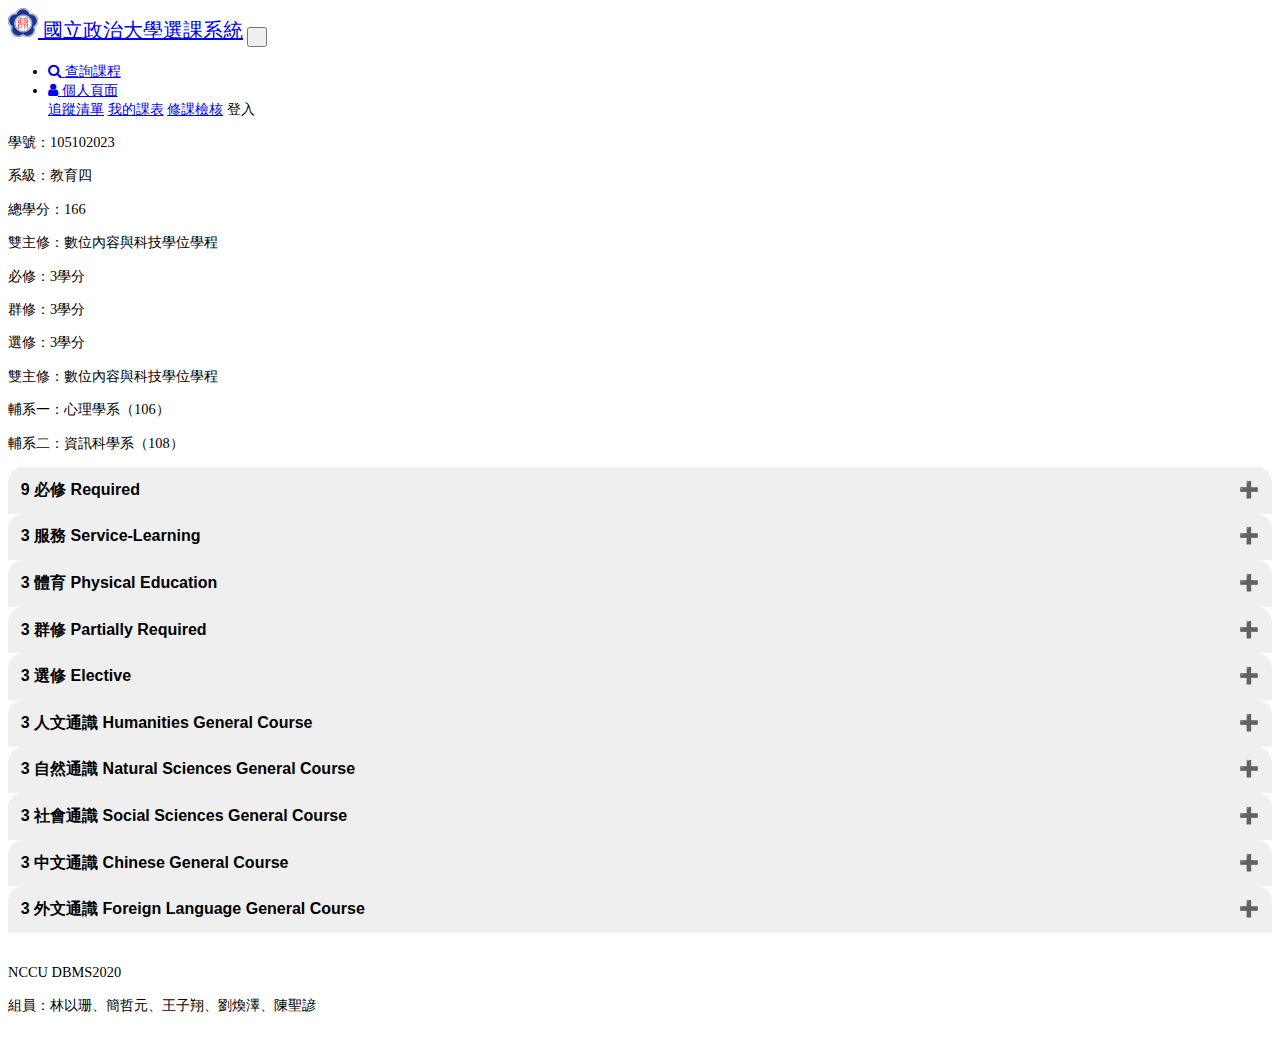
==== course_select/check.html @ fc6882fb "重新上傳" ====
<!DOCTYPE html>
<html lang="en">
    <head>
        <meta charset="UTF-8"/>
        <meta name="viewport" content="width=device-width, initial-scale=1.0"/>
        <link rel="shortcut icon" href="img/sm_nccu.png" type="image/png">
        <link
      rel="stylesheet"
      href="https://stackpath.bootstrapcdn.com/font-awesome/4.7.0/css/font-awesome.min.css"
      crossorigin="anonymous"/>
        <link
      rel="stylesheet"
      href="https://stackpath.bootstrapcdn.com/bootstrap/4.5.0/css/bootstrap.min.css"
      integrity="sha384-9aIt2nRpC12Uk9gS9baDl411NQApFmC26EwAOH8WgZl5MYYxFfc+NcPb1dKGj7Sk"
      crossorigin="anonymous"/>
        <script
      src="https://code.jquery.com/jquery-3.5.1.slim.min.js"
      integrity="sha384-DfXdz2htPH0lsSSs5nCTpuj/zy4C+OGpamoFVy38MVBnE+IbbVYUew+OrCXaRkfj"
      crossorigin="anonymous"
    ></script>
        <script
      src="https://cdn.jsdelivr.net/npm/popper.js@1.16.0/dist/umd/popper.min.js"
      integrity="sha384-Q6E9RHvbIyZFJoft+2mJbHaEWldlvI9IOYy5n3zV9zzTtmI3UksdQRVvoxMfooAo"
      crossorigin="anonymous"
    ></script>
        <script
      src="https://stackpath.bootstrapcdn.com/bootstrap/4.5.0/js/bootstrap.min.js"
      integrity="sha384-OgVRvuATP1z7JjHLkuOU7Xw704+h835Lr+6QL9UvYjZE3Ipu6Tp75j7Bh/kR0JKI"
      crossorigin="anonymous"
    ></script>
        <link rel="stylesheet" type="text/css" href="css/index.css">
        <link rel="stylesheet" type="text/css" href="css/gotop.css">

        <title>課程檢核</title>

    </head>
    <body>
        <nav class="nav navbar navbar-light bg-light navbar-expand-lg" id="nav">

            <a class="navbar-brand" href="#"><img src="img/nccu_logo.png" width="30px"/> 國立政治大學選課系統</a>
            <button class="navbar-toggler" type="button" data-toggle="collapse" data-target="#navbarToggler" aria-controls="navbarTogglerDemo03" aria-expanded="false" aria-label="Toggle navigation">
                <span class="navbar-toggler-icon"></span>
            </button>
            <div class="collapse navbar-collapse" id="navbarToggler">
                <ul class="navbar-nav">
                    <li class="nav-item ">

                        <a class="nav-link" href="index.html" >
                            <i class="fa fa-search"></i>
                            <span >查詢課程</span>
                        </a>

                    </li>
                    <li class="nav-item dropdown">

                        <a
            class="nav-link dropdown-toggle "
            data-toggle="dropdown"
            href="#"
            role="button"
            aria-haspopup="true"
            aria-expanded="false"
            id="navbarDropdownMenuLink">
                            <i class="fa fa-user"></i>
                            <span>個人頁面</span>
                        </a>

                        <div class="dropdown-menu" aria-labelledby="navbarDropdownMenuLink">
                            <a class="dropdown-item" href="list.html">追蹤清單</a>
                            <a class="dropdown-item" href="timetable.html">我的課表</a>
                            <a class="dropdown-item" href="check.html">修課檢核</a>
                            <a class="dropdown-item" data-toggle="modal" data-target="#logIn">登入</a>
                        </div>

                    </li>
                </ul>
            </div>
        </nav>

        <!--main-->
        <div class="container">
            <div class="row">
                <div class="col-12">
                    <div class="card  mt-3 mb-4">
                        <div class="card-body">
                            <div class="row">
                                <div class="col-lg-3">
                                    <p>學號：<span class="student_id">105102023</span></p>
                                </div>
                                <div class="col-lg-3">
                                    <p>系級：<span class="student_grade">教育四</span></p>
                                </div>
                                <div class="col-lg-3">
                                    <p>總學分：<span class="total_credit">166</span></p>
                                </div>
                            </div >
                            <div class="row">
                                <div class="col-lg-6">
                                    <p>雙主修：<span class="double_major">數位內容與科技學位學程</span></p>
                                </div>
                                <div class="col-lg-2">
                                    <p>必修：<span class="double_major_credit_require">3</span>學分</p>
                                </div>
                                <div class="col-lg-2">
                                    <p>群修：<span class="double_major_credit_patially_require">3</span>學分</p>
                                </div>
                                <div class="col-lg-2">
                                    <p>選修：<span class="double_major_credit_elective">3</span>學分</p>
                                </div>
                            </div>
                            <div class="row">
                                <div class="col-lg-6">
                                    <p>雙主修：<span class="double_major">數位內容與科技學位學程</span></p>
                                </div>
                                <div class="col-lg-6">
                                    <p>輔系一：<span class="minor_one">心理學系（106）</span></p>
                                </div>
                                <div class="col-lg-6">
                                    <p>輔系二：<span class="minor_two">資訊科學系（108）</span></p>
                                </div>
                            </div>

                        </div>
                    </div>
                </div>
                <div class="col-md-6 mb-3">
                    <button class="accordion bg-primary text-white">
                        <span class="badge badge-pill badge-warning total_credit_required">9</span> 必修 Required</button>
                    <div class="panel">
                        <table class="table table-striped table-hover ">
                            <thead>
                                <tr>
                                    <th colspan="2" scope="col" class="course_name">課程名稱</th>
                                    <th scope="col" class="course_year_semester">學年期</th>
                                    <th scope="col" class="course_credit">學分</th>
                                    <th scope="col" class="course_score">成績</th>
                                </tr>
                            </thead>
                            <tbody>
                                <tr>
                                    <td colspan="2" class="course_name">資料庫系統</td>
                                    <td class="course_year_semester">1082</td>
                                    <td class="course_credit">3.0</td>
                                    <td class="course_score">100.0</td>
                                </tr>
                                <tr>
                                    <td colspan="2" class="course_name">資料庫系統</td>
                                    <td class="course_year_semester">1082</td>
                                    <td class="course_credit">3.0</td>
                                    <td class="course_score">100.0</td>
                                </tr>
                                <tr>
                                    <td colspan="2" class="course_name">資料庫系統</td>
                                    <td class="course_year_semester">1082</td>
                                    <td class="course_credit">3.0</td>
                                    <td class="course_score">100.0</td>
                                </tr>
                            </tbody>
                        </table>
                    </div>
                </div>
                <div class="col-md-6 mb-3">
                    <button class="accordion bg-primary text-white">
                        <span class="badge badge-pill badge-warning total_credit_service_learning">3</span> 服務 Service-Learning</button>
                    <div class="panel">
                        <table class="table table-striped table-hover ">
                            <thead>
                                <tr>
                                    <th colspan="2" scope="col" class="course_name">課程名稱</th>
                                    <th scope="col" class="course_year_semester">學年期</th>
                                    <th scope="col" class="course_credit">學分</th>
                                    <th scope="col" class="course_score">成績</th>
                                </tr>
                            </thead>
                            <tbody>
                                <tr>
                                    <td colspan="2" class="course_name">資料庫系統</td>
                                    <td class="course_year_semester">1082</td>
                                    <td class="course_credit">3.0</td>
                                    <td class="course_score">100.0</td>
                                </tr>
                            </tbody>
                        </table>
                    </div>
                </div>
                <div class="col-md-6 mb-3">
                    <button class="accordion bg-primary text-white">
                        <span class="badge badge-pill badge-warning total_credit_physical_education">3</span> 體育 Physical Education</button>
                    <div class="panel">
                        <table class="table table-striped table-hover ">
                            <thead>
                                <tr>
                                    <th colspan="2" scope="col" class="course_name">課程名稱</th>
                                    <th scope="col" class="course_year_semester">學年期</th>
                                    <th scope="col" class="course_credit">學分</th>
                                    <th scope="col" class="course_score">成績</th>
                                </tr>
                            </thead>
                            <tbody>
                                <tr>
                                    <td colspan="2" class="course_name">資料庫系統</td>
                                    <td class="course_year_semester">1082</td>
                                    <td class="course_credit">3.0</td>
                                    <td class="course_score">100.0</td>
                                </tr>
                            </tbody>
                        </table>
                    </div>
                </div>

                <div class="col-md-6 mb-3">
                    <button class="accordion bg-primary text-white">
                        <span class="badge badge-pill badge-warning total_credit_partially_required">3</span> 群修 Partially Required</button>
                    <div class="panel">
                        <table class="table table-striped table-hover ">
                            <thead>
                                <tr>
                                    <th colspan="2" scope="col" class="course_name">課程名稱</th>
                                    <th scope="col" class="course_year_semester">學年期</th>
                                    <th scope="col" class="course_credit">學分</th>
                                    <th scope="col" class="course_score">成績</th>
                                </tr>
                            </thead>
                            <tbody>
                                <tr>
                                    <td colspan="2" class="course_name">資料庫系統</td>
                                    <td class="course_year_semester">1082</td>
                                    <td class="course_credit">3.0</td>
                                    <td class="course_score">100.0</td>
                                </tr>
                            </tbody>
                        </table>
                    </div>
                </div>
                <div class="col-md-6 mb-3">
                    <button class="accordion bg-secondary text-white">
                        <span class="badge badge-pill badge-warning total_credit_elective">3</span> 選修 Elective</button>
                    <div class="panel">
                        <table class="table table-striped table-hover ">
                            <thead>
                                <tr>
                                    <th scope="col" class="course_name">課程名稱</th>
                                    <th scope="col" class="course_year_semester">學年期</th>
                                    <th scope="col" class="course_credit">學分</th>
                                    <th scope="col" class="course_score">成績</th>
                                </tr>
                            </thead>
                            <tbody>
                                <tr>
                                    <td class="course_name">資料庫系統</td>
                                    <td class="course_year_semester">1082</td>
                                    <td class="course_credit">3.0</td>
                                    <td class="course_score">100.0</td>
                                </tr>
                                <!--計算畢業學分
                                <tr>
                                    <td class="course_graduate_credit_elective" colspan="2" >應修： <span class="graduate_credit_elective">3</span> 門／學分</td>
                                    <td class="course_total_credit_elective " colspan="2" >已修： <span class="graduate_credit_elective">1</span> 門／學分</td>
                                </tr>
                                -->
                            </tbody>
                        </table>
                    </div>
                </div>
                <div class="col-md-6 mb-3">
                    <button class="accordion bg-secondary text-white">
                        <span class="badge badge-pill badge-warning total_credit_humanities_general_course">3</span> 人文通識 Humanities General Course</button>
                    <div class="panel">
                        <table class="table table-striped table-hover ">
                            <thead>
                                <tr>
                                    <th colspan="2" scope="col" class="course_name">課程名稱</th>
                                    <th scope="col" class="course_year_semester">學年期</th>
                                    <th scope="col" class="course_credit">學分</th>
                                    <th scope="col" class="course_score">成績</th>
                                </tr>
                            </thead>
                            <tbody>
                                <tr>
                                    <td colspan="2" class="course_name">資料庫系統</td>
                                    <td class="course_year_semester">1082</td>
                                    <td class="course_credit">3.0</td>
                                    <td class="course_score">100.0</td>

                                </tr>

                            </tbody>
                        </table>
                    </div>
                </div>
                <div class="col-md-6 mb-3">
                    <button class="accordion bg-secondary text-white">
                        <span class="badge badge-pill badge-warning total_credit_natural_sciences_general_course">3</span> 自然通識 Natural Sciences General Course</button>
                    <div class="panel">
                        <table class="table table-striped table-hover ">
                            <thead>
                                <tr>
                                    <th colspan="2" scope="col" class="course_name">課程名稱</th>
                                    <th scope="col" class="course_year_semester">學年期</th>
                                    <th scope="col" class="course_credit">學分</th>
                                    <th scope="col" class="course_score">成績</th>
                                </tr>
                            </thead>
                            <tbody>
                                <tr>
                                    <td colspan="2" class="course_name">資料庫系統</td>
                                    <td class="course_year_semester">1082</td>
                                    <td class="course_credit">3.0</td>
                                    <td class="course_score">100.0</td>
                                </tr>

                            </tbody>
                        </table>
                    </div>
                </div>
                <div class="col-md-6 mb-3">
                    <button class="accordion bg-secondary text-white">
                        <span class="badge badge-pill badge-warning total_credit_social_sciences_general_course">3</span> 社會通識 Social Sciences General Course</button>
                    <div class="panel">
                        <table class="table table-striped table-hover ">
                            <thead>
                                <tr>
                                    <th colspan="2" scope="col" class="course_name">課程名稱</th>
                                    <th scope="col" class="course_year_semester">學年期</th>
                                    <th scope="col" class="course_credit">學分</th>
                                    <th scope="col" class="course_score">成績</th>
                                </tr>
                            </thead>
                            <tbody>
                                <tr>
                                    <td colspan="2" class="course_name">資料庫系統</td>
                                    <td class="course_year_semester">1082</td>
                                    <td class="course_credit">3.0</td>
                                    <td class="course_score">100.0</td>
                                </tr>
                            </tbody>
                        </table>
                    </div>
                </div>
                <div class="col-md-6 mb-3">
                    <button class="accordion bg-secondary text-white">
                        <span class="badge badge-pill badge-warning total_credit_chinese_general_course">3</span> 中文通識 Chinese General Course</button>
                    <div class="panel">
                        <table class="table table-striped table-hover ">
                            <thead>
                                <tr>
                                    <th colspan="2" scope="col" class="course_name">課程名稱</th>
                                    <th scope="col" class="course_year_semester">學年期</th>
                                    <th scope="col" class="course_credit">學分</th>
                                    <th scope="col" class="course_score">成績</th>
                                </tr>
                            </thead>
                            <tbody>
                                <tr>
                                    <td colspan="2" class="course_name">資料庫系統</td>
                                    <td class="course_year_semester">1082</td>
                                    <td class="course_credit">3.0</td>
                                    <td class="course_score">100.0</td>
                                </tr>
                            </tbody>
                        </table>
                    </div>
                </div>
                <div class="col-md-6 mb-3">
                    <button class="accordion bg-secondary text-white">
                        <span class="badge badge-pill badge-warning total_credit_foreign_language_general_course">3</span> 外文通識 Foreign Language General Course</button>
                    <div class="panel">
                        <table class="table table-striped table-hover ">
                            <thead>
                                <tr>
                                    <th colspan="2" scope="col" class="course_name">課程名稱</th>
                                    <th scope="col" class="course_year_semester">學年期</th>
                                    <th scope="col" class="course_credit">學分</th>
                                    <th scope="col" class="course_score">成績</th>
                                </tr>
                            </thead>
                            <tbody>
                                <tr>
                                    <td colspan="2" class="course_name">資料庫系統</td>
                                    <td class="course_year_semester">1082</td>
                                    <td class="course_credit">3.0</td>
                                    <td class="course_score">100.0</td>
                                </tr>
                            </tbody>
                        </table>
                    </div>
                </div>
            </div>
        </div>

        <!--check-->

        <footer class="mt-5  bg-dark text-light text-center">
            <br>
            <p>NCCU DBMS2020</p>
            <p>組員：林以珊、簡哲元、王子翔、劉煥澤、陳聖諺</p>
            <br>
        </footer>

        <script src="js/main.js"></script>
    </body>
</html>
---- course_select/css/index.css ----
:root {
    --blue: #007bff;
    --indigo: #6610f2;
    --purple: #6f42c1;
    --pink: #e83e8c;
    --red: #dc3545;
    --orange: #fd7e14;
    --yellow: #ffc107;
    --green: #28a745;
    --teal: #F5DEB3;
    --cyan: #17a2b8;
    --white: #fff;
    --gray: #6c757d;
    --gray-dark: #343a40;
    --primary: #007bff;
    --secondary: #2c3e50;
    --success: #28a745;
    --info: #17a2b8;
    --warning: #ffc107;
    --danger: #dc3545;
    --light: #f8f9fa;
    --dark: #343a40;
    --breakpoint-xs: 0;
    --breakpoint-sm: 576px;
    --breakpoint-md: 768px;
    --breakpoint-lg: 992px;
    --breakpoint-xl: 1200px;
    --font-family: 'Noto Sans TC', sans-serif;
    --font-family-monospace: 'Noto Sans TC', sans-serif, monospace;
}

body {
    font-size: 0.9rem;
    scroll-behavior: smooth;
}

.title {
    transform: translateX(175%);
    margin: auto;
    font-weight: 400;
}

.navbar-toggler {
    padding: .5rem .5rem;
    font-size: 1rem;
}

.navbar-brand {
    font-size: 1rem;
}


.utility {
    display: flex;
    justify-content: center;
    align-items: center;
    justify-content: flex-start;
}

a:hover {
    text-decoration: none;
}


.p-relative {
    position: relative;
    display: inline-block;
}



.p-relative::after {
    content: 'v';
    font: 1.2rem Consolas, monospace;
    padding-bottom: 2px;
    font-weight: 400;
    color: #fff;
    right: -9px;
    top: 0px;
    border-radius: 10px;
    background-color: var(--primary);
    box-sizing: border-box;
    position: absolute;
    pointer-events: none;
    width: 36px;
    height: 37px;
    display: flex;
    justify-content: center;
    align-items: center;
}

.label {
    text-align: right;
    font-weight: 400;
    width: 80px;
    display: block;
    justify-content: center;
    align-items: center;
    margin: 0;
}

.full-input {
    width: 100%;
}

.three {
    width: auto;
}

select.dropdown {
    width: 100%;
    padding-top: 7px;
    padding-bottom: 7px;
    padding-right: 40px;
    padding-left: 7px;
    background: #fff;
    color: #444;
    border: 1px solid #ced4da;
    border-radius: 5px;
    display: inline-block;
    -webkit-appearance: none;
    -moz-appearance: none;
    appearance: none;
    cursor: pointer;
    outline: none;
}

select.dropdown:-moz-focusring {
    color: transparent;
    text-shadow: 0 0 0 #444;
}

select.dropdown::-ms-expand {
    display: none;
}

.btn__group {
    border: 1px solid #efefef;
    border-radius: 10px;
    display: inline-block;
}

.btn__group .ck-button:first-child {
    margin-left: 0;
}

.btn__group .ck-button:last-child {
    margin-right: 0;
}

.btn__group .ck-button:not(:last-child)::after {
    content: ' ';
    width: 6px;
    height: 36px;
    background: #efefef;
    border-radius: 5px;
    position: absolute;
    right: -14px;
    top: 2px;
}

.btn-round {
    background: white;
    border-radius: 50%;
    font-size: 1rem;
}


.ck-button:hover {
    background: gray;
    color: #fff;
    cursor: pointer;

}

.submit {
    border-radius: 30px;
    width: 250px;
    height: 50px;
}

.dropdown-menu {
    min-width: auto;
}

/*  */

.ck-button {
    margin: 0 10px;
    background-color: #efefef;
    border-radius: 8px;
    border: none;
    overflow: visible;
    float: left;
    position: relative;
    cursor: pointer;
}

.ck-button label {
    margin: 0;
}

.ck-button span {
    text-align: center;
    padding: 0.5rem;
    box-sizing: border-box;
    width: 40px;
    height: 40px;
    display: flex;
    justify-content: center;
    align-items: center;
    border-radius: 8px;
    cursor: pointer;
}

.ck-button label input {
    position: absolute;
    top: 45%;
    left: 45%;
    z-index: -1;
}

.ck-button input:checked+span {

    background-color: #3069fd;
    color: #fff;
}



.ck-button-box,
.ck-button-box span {
    width: 5rem;
    height: 2.5rem;
}

/*  */

@media screen and (min-width: 576px) {


    .three {
        width: 14vw;
    }

    .full-input {
        width: calc(100%);
    }
}



.pagination {
    display: flex;
    justify-content: center;
    align-items: center;
}


.course_credit,
.course_syllabus,
.add_to_list,
.course_detail {}

.rwd-table {
    background: #fff;
    overflow: hidden;
    font-size: 0.8rem;

}

.rwd-table tr:nth-of-type(2n) {
    background: #eee;
}

.rwd-table th,
.rwd-table td,
.timetable th,
.timetable td {
    margin: 0.5em 1em;
}

.rwd-table {
    min-width: 100%;
    text-align: center;
}

.timetable {
    font-size: 0.5rem;
    table-layout: fixed;
    min-width: 100%;
    max-width: screen;
}

.rwd-table th,
.timetable th {
    display: none;
}

.rwd-table td,
.timetable td {
    display: block;
}

.rwd-table td:before {
    content: attr(data-th);
    font-weight: bold;
    width: 10em;
    display: inline-block;
}



.rwd-table th,
.rwd-table td {
    text-align: center;
}

.rwd-table th,
.timetable th,
.rwd-table td:before {
    text-align: center;
    color: #3069fd;
    font-weight: bold;
}

.timetable th,
.timetable td {
    text-align: center;
    display: table-cell;
}

.order,
.course_year_semester,
.course_name,
.course_name,
.teacher_name,
.course_time,
.course_credit,
.course_unit,
.course_syllabus,
.btn-round,
.add_to_list,
.course_detail,
.course_score,
.course_graduate {
    text-align: center;

}

.course_info {
    text-align: left;
}

@media (min-width: 900px) {
    .navbar-brand {
        font-size: 1.25rem;
    }

    .rwd-table {
        text-align: left;
    }

    .rwd-table td:before {
        display: none;
    }

    .rwd-table th,
    .rwd-table td {
        display: table-cell;
        padding: 0.25em 0.5em;
    }

    .rwd-table th:first-child,
    .rwd-table td:first-child {
        padding-left: 0;
    }

    .rwd-table th:last-child,
    .rwd-table td:last-child {
        padding-right: 0;
    }

    .rwd-table th,
    .rwd-table td {
        padding: 1em !important;
    }
}

/* list group*/


.accordion {
    font-size: 1rem;
    font-weight: bold;
    cursor: pointer;
    padding: 0.8rem;
    width: 100%;
    text-align: left;
    border: none;
    outline: none;
    transition: 0.4s;
    border-radius: 15px 15px 0 0;
    margin-top: 10px;
    display: block;
    margin: auto;


}

.accordion:after {
    content: '\02795';
    /* Unicode character for "plus" sign (+) */
    font-size: 1rem;
    color: white;
    float: right;
    margin-left: 5px;
}

.active:after {
    content: "\2796";
    color: white;
    /* Unicode character for "minus" sign (-) */
}

/* Add a background color to the button if it is clicked on (add the .active class with JS), and when you move the mouse over it (hover) */

.active,
.accordion:hover {
    color: white;
    background-color: var(--info);
}

.badge {
    font-size: 1rem;
}

/* Style the accordion panel. Note: hidden by default */

.panel {
    padding: 0px;
    background-color: white;
    max-height: 0;
    border-radius: 0 0 15px 15px;
    overflow: hidden;
    transition: max-height 0.2s ease-out;
}

.container-1 {
    width: 100%;
    vertical-align: middle;
    white-space: nowrap;
    position: relative;
    justify-content: center;
}

.container-1 .icon {
    position: absolute;
    top: 50%;
    margin-left: 17px;
    margin-top: 17px;
    z-index: 1;
    color: white;
}

.container-1 input#search {
    width: 80%;
    height: 50px;
    background: #f7c143;
    border: none;
    font-size: 10pt;
    float: left;
    color: white;
    padding-left: 1rem;
    padding-right: 1rem;
    -webkit-border-radius: 5px;
    -moz-border-radius: 5px;
    border-radius: 5px;
}

.container-1 input#search::-webkit-input-placeholder {
    color: white;
}

.container-1 input#search:-moz-placeholder {
    /* Firefox 18- */
    color: white;
}

.container-1 input#search::-moz-placeholder {
    /* Firefox 19+ */
    color: white;
}

.container-1 input#search:-ms-input-placeholder {
    color: white;
}
---- course_select/css/gotop.css ----
/*----- go top css -----*/
.scroll-top {z-index: 999;position: fixed;right: 2%;width: 45px;height: 45px;bottom: 5%;opacity: 0.8;}.scroll-top .btn {background-color: #818182;border-color: #818182;color: #f8f9fa;border-radius: 50%;}.scroll-top a.btn:active:focus {background-color: #818182;border-color: #eee;}
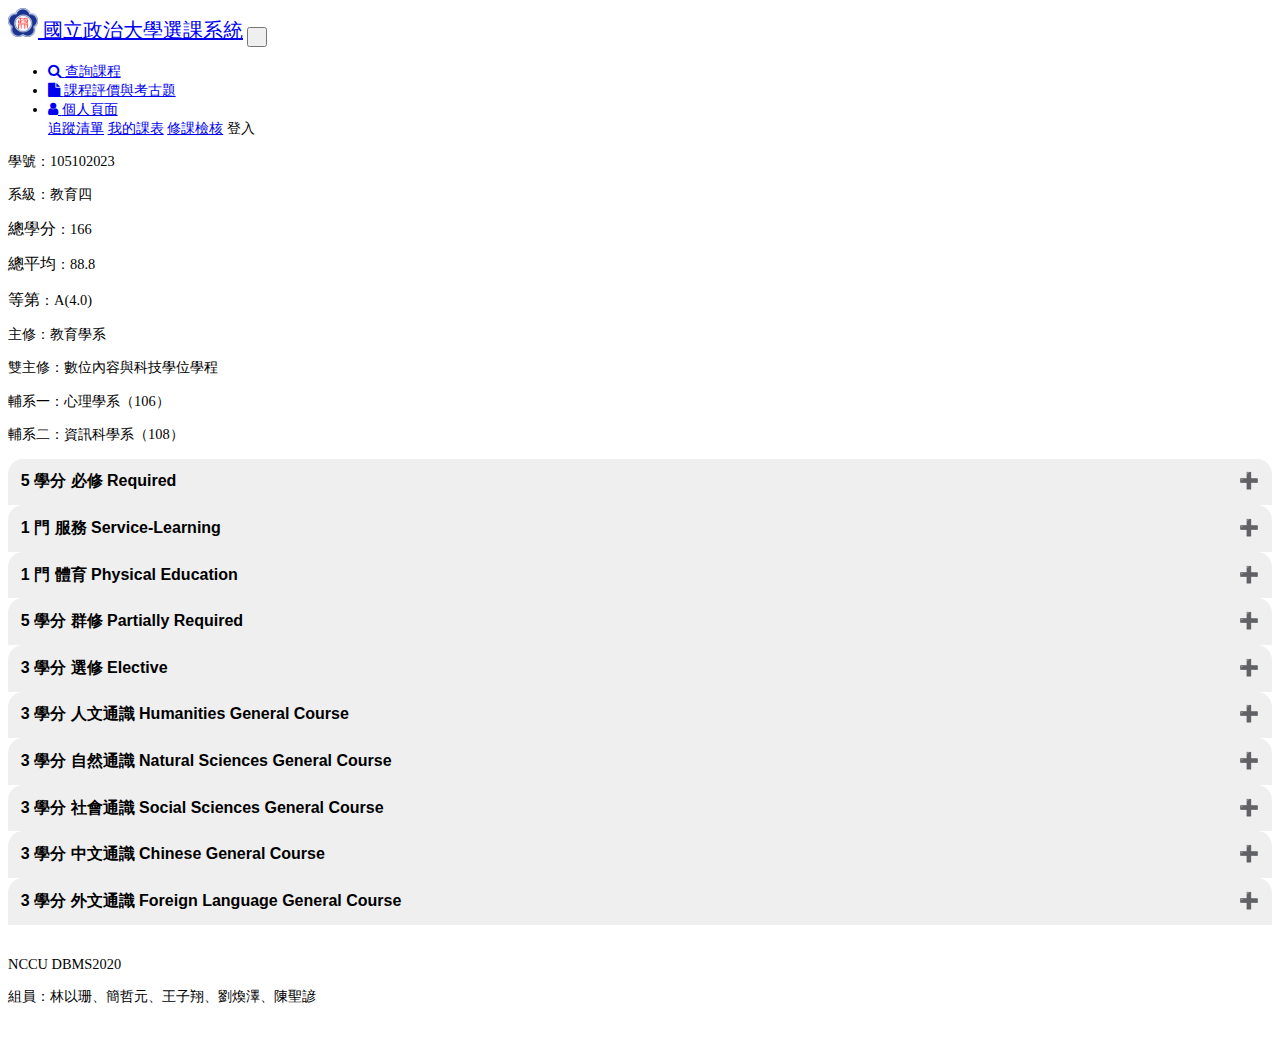
==== commit 7e902668: "追蹤清單80%" ====
--- a/course_select/check.html
+++ b/course_select/check.html
@@ -51,6 +51,12 @@
                         </a>
 
                     </li>
+                    <li class="nav-item ">
+                        <a class="nav-link" href="course_evaluation.html" >
+                            <i class="fa fa-file"></i>
+                            <span >課程評價與考古題</span>
+                        </a>
+                    </li>
                     <li class="nav-item dropdown">
 
                         <a
@@ -90,34 +96,90 @@
                                 <div class="col-lg-3">
                                     <p>系級：<span class="student_grade">教育四</span></p>
                                 </div>
-                                <div class="col-lg-3">
-                                    <p>總學分：<span class="total_credit">166</span></p>
+                                <div class="col-lg-2">
+                                    <p>
+                                        <span class="badge badge-danger">總學分</span>：<span id="total_credit">166</span></p>
+                                </div>
+                                <div class="col-lg-2">
+                                    <p>
+                                        <span class="badge badge-danger">總平均</span>：<span id="total_score">88.8</span></p>
+                                </div>
+                                <div class="col-lg-2">
+                                    <p>
+                                        <span class="badge badge-danger">等第</span>：<span id="total_grade">
+                                            <!--這裡已經用js自動算好-->
+                                        </span>
+                                    </p>
                                 </div>
                             </div >
                             <div class="row">
                                 <div class="col-lg-6">
-                                    <p>雙主修：<span class="double_major">數位內容與科技學位學程</span></p>
-                                </div>
-                                <div class="col-lg-2">
-                                    <p>必修：<span class="double_major_credit_require">3</span>學分</p>
-                                </div>
-                                <div class="col-lg-2">
-                                    <p>群修：<span class="double_major_credit_patially_require">3</span>學分</p>
-                                </div>
-                                <div class="col-lg-2">
-                                    <p>選修：<span class="double_major_credit_elective">3</span>學分</p>
-                                </div>
+                                    <p>主修：<span class="major">教育學系</span></p>
+                                </div>
+                                <!--
+                                <div class="col-lg-2">
+                                    <p >
+                                        <span class="badge badge-primary">必修</span>：<span class="major_credit_require">3</span>學分</p>
+                                </div>
+                                <div class="col-lg-2">
+                                    <p>
+                                        <span class="badge badge-warning">群修</span>：<span class="major_credit_patially_require">3</span>學分</p>
+                                </div>
+                                <div class="col-lg-2">
+                                    <p>
+                                        <span class="badge badge-secondary">選修</span>：<span class="major_credit_elective">3</span>學分</p>
+                                </div>
+                                -->
                             </div>
                             <div class="row">
                                 <div class="col-lg-6">
                                     <p>雙主修：<span class="double_major">數位內容與科技學位學程</span></p>
                                 </div>
+                                <!--
+                                <div class="col-lg-2">
+                                    <p >
+                                        <span class="badge badge-primary">必修</span>：<span class="double_major_credit_require">3</span>學分</p>
+                                </div>
+                                <div class="col-lg-2">
+                                    <p>
+                                        <span class="badge badge-warning">群修</span>：<span class="double_major_credit_patially_require">3</span>學分</p>
+                                </div>
+                                <div class="col-lg-2">
+                                    <p>
+                                        <span class="badge badge-secondary">選修</span>：<span class="double_major_credit_elective">3</span>學分</p>
+                                </div>
+                                -->
+                            </div>
+                            <div class="row">
                                 <div class="col-lg-6">
                                     <p>輔系一：<span class="minor_one">心理學系（106）</span></p>
                                 </div>
+                                <!--
+                                <div class="col-lg-2">
+                                    <p>
+                                        <span class="badge badge-primary">必修</span>：<span class="minor_one_credit_require">3</span>學分</p>
+                                </div>
+                                <div class="col-lg-2">
+                                    <p>
+                                        <span class="badge badge-secondary">選修</span>：<span class="minor_one_credit_elective">3</span>學分</p>
+                                </div>
+                                -->
+
+                            </div>
+                            <div class="row">
                                 <div class="col-lg-6">
                                     <p>輔系二：<span class="minor_two">資訊科學系（108）</span></p>
                                 </div>
+                                <!--
+                                <div class="col-lg-2">
+                                    <p>
+                                        <span class="badge badge-primary">必修</span>：<span class="minor_two_credit_require">3</span>學分</p>
+                                </div>
+                                <div class="col-lg-2">
+                                    <p>
+                                        <span class="badge badge-secondary">選修</span>：<span class="minor_two_credit_elective">3</span>學分</p>
+                                </div>-->
+
                             </div>
 
                         </div>
@@ -125,59 +187,63 @@
                 </div>
                 <div class="col-md-6 mb-3">
                     <button class="accordion bg-primary text-white">
-                        <span class="badge badge-pill badge-warning total_credit_required">9</span> 必修 Required</button>
-                    <div class="panel">
-                        <table class="table table-striped table-hover ">
-                            <thead>
-                                <tr>
-                                    <th colspan="2" scope="col" class="course_name">課程名稱</th>
-                                    <th scope="col" class="course_year_semester">學年期</th>
-                                    <th scope="col" class="course_credit">學分</th>
-                                    <th scope="col" class="course_score">成績</th>
-                                </tr>
-                            </thead>
-                            <tbody>
-                                <tr>
-                                    <td colspan="2" class="course_name">資料庫系統</td>
-                                    <td class="course_year_semester">1082</td>
-                                    <td class="course_credit">3.0</td>
-                                    <td class="course_score">100.0</td>
-                                </tr>
-                                <tr>
-                                    <td colspan="2" class="course_name">資料庫系統</td>
-                                    <td class="course_year_semester">1082</td>
-                                    <td class="course_credit">3.0</td>
-                                    <td class="course_score">100.0</td>
-                                </tr>
-                                <tr>
-                                    <td colspan="2" class="course_name">資料庫系統</td>
-                                    <td class="course_year_semester">1082</td>
-                                    <td class="course_credit">3.0</td>
-                                    <td class="course_score">100.0</td>
-                                </tr>
+                        <span class="badge badge-pill badge-dark ">
+                            <span class="total_credit_required">5</span> 學分</span> 必修 Required</button>
+                    <div class="panel">
+                        <table class="table table-striped table-hover required">
+                            <thead>
+                                <tr>
+                                    <th colspan="2" scope="col" class="course_name">課程名稱</th>
+                                    <th scope="col" class="course_year_semester">學年期</th>
+                                    <th scope="col" class="course_credit">學分</th>
+                                    <th scope="col" class="course_score">成績</th>
+                                    <th scope="col" class="course_note">備註</th>
+                                </tr>
+                            </thead>
+                            <tbody>
+                                <tr>
+                                    <td colspan="2" class="course_name">中等學校教學實習</td>
+                                    <td class="course_year_semester">1081</td>
+                                    <td class="course_credit">2.0</td>
+                                    <td class="course_score">93.0</td>
+                                    <td class="course_note"></td>
+                                </tr>
+                                <tr>
+                                    <td colspan="2" class="course_name">教育心理學</td>
+                                    <td class="course_year_semester">1062</td>
+                                    <td class="course_credit">3.0</td>
+                                    <td class="course_score">100.0</td>
+                                    <td class="course_note"></td>
+                                </tr>
+
                             </tbody>
                         </table>
                     </div>
                 </div>
                 <div class="col-md-6 mb-3">
                     <button class="accordion bg-primary text-white">
-                        <span class="badge badge-pill badge-warning total_credit_service_learning">3</span> 服務 Service-Learning</button>
-                    <div class="panel">
-                        <table class="table table-striped table-hover ">
-                            <thead>
-                                <tr>
-                                    <th colspan="2" scope="col" class="course_name">課程名稱</th>
-                                    <th scope="col" class="course_year_semester">學年期</th>
-                                    <th scope="col" class="course_credit">學分</th>
-                                    <th scope="col" class="course_score">成績</th>
-                                </tr>
-                            </thead>
-                            <tbody>
-                                <tr>
-                                    <td colspan="2" class="course_name">資料庫系統</td>
-                                    <td class="course_year_semester">1082</td>
-                                    <td class="course_credit">3.0</td>
-                                    <td class="course_score">100.0</td>
+                        <span class="badge badge-pill badge-dark ">
+                            <span class="total_credit_service_learning">1</span>
+                         門</span> 服務 Service-Learning</button>
+                    <div class="panel">
+                        <table class="table table-striped table-hover service_learning">
+                            <thead>
+                                <tr>
+                                    <th colspan="2" scope="col" class="course_name">課程名稱</th>
+                                    <th scope="col" class="course_year_semester">學年期</th>
+                                    <th scope="col" class="course_credit">學分</th>
+                                    <th scope="col" class="course_score">成績</th>
+                                    <th scope="col" class="course_note">備註</th>
+
+                                </tr>
+                            </thead>
+                            <tbody>
+                                <tr>
+                                    <td colspan="2" class="course_name">認證型服務課程</td>
+                                    <td class="course_year_semester">1052</td>
+                                    <td class="course_credit">0.0</td>
+                                    <td class="course_score">0.0</td>
+                                    <td class="course_note">通過</td>
                                 </tr>
                             </tbody>
                         </table>
@@ -185,48 +251,61 @@
                 </div>
                 <div class="col-md-6 mb-3">
                     <button class="accordion bg-primary text-white">
-                        <span class="badge badge-pill badge-warning total_credit_physical_education">3</span> 體育 Physical Education</button>
-                    <div class="panel">
-                        <table class="table table-striped table-hover ">
-                            <thead>
-                                <tr>
-                                    <th colspan="2" scope="col" class="course_name">課程名稱</th>
-                                    <th scope="col" class="course_year_semester">學年期</th>
-                                    <th scope="col" class="course_credit">學分</th>
-                                    <th scope="col" class="course_score">成績</th>
-                                </tr>
-                            </thead>
-                            <tbody>
-                                <tr>
-                                    <td colspan="2" class="course_name">資料庫系統</td>
-                                    <td class="course_year_semester">1082</td>
-                                    <td class="course_credit">3.0</td>
-                                    <td class="course_score">100.0</td>
-                                </tr>
-                            </tbody>
-                        </table>
-                    </div>
-                </div>
-
-                <div class="col-md-6 mb-3">
-                    <button class="accordion bg-primary text-white">
-                        <span class="badge badge-pill badge-warning total_credit_partially_required">3</span> 群修 Partially Required</button>
-                    <div class="panel">
-                        <table class="table table-striped table-hover ">
-                            <thead>
-                                <tr>
-                                    <th colspan="2" scope="col" class="course_name">課程名稱</th>
-                                    <th scope="col" class="course_year_semester">學年期</th>
-                                    <th scope="col" class="course_credit">學分</th>
-                                    <th scope="col" class="course_score">成績</th>
-                                </tr>
-                            </thead>
-                            <tbody>
-                                <tr>
-                                    <td colspan="2" class="course_name">資料庫系統</td>
-                                    <td class="course_year_semester">1082</td>
-                                    <td class="course_credit">3.0</td>
-                                    <td class="course_score">100.0</td>
+                        <span class="badge badge-pill badge-dark ">
+                            <span class="total_credit_physical_education">1</span> 門</span> 體育 Physical Education</button>
+                    <div class="panel">
+                        <table class="table table-striped table-hover physical_education">
+                            <thead>
+                                <tr>
+                                    <th colspan="2" scope="col" class="course_name">課程名稱</th>
+                                    <th scope="col" class="course_year_semester">學年期</th>
+                                    <th scope="col" class="course_credit">學分</th>
+                                    <th scope="col" class="course_score">成績</th>
+                                    <th scope="col" class="course_note">備註</th>
+                                </tr>
+                            </thead>
+                            <tbody>
+                                <tr>
+                                    <td colspan="2" class="course_name">體育[男女合班]—健康體適能</td>
+                                    <td class="course_year_semester">1081</td>
+                                    <td class="course_credit">0.0</td>
+                                    <td class="course_score">90.0</td>
+                                    <td class="course_note"></td>
+                                </tr>
+                            </tbody>
+                        </table>
+                    </div>
+                </div>
+
+                <div class="col-md-6 mb-3">
+                    <button class="accordion bg-warning text-white">
+                        <span class="badge badge-pill badge-dark ">
+                            <span class="total_credit_partially_required">5</span> 學分</span> 群修 Partially Required</button>
+                    <div class="panel">
+                        <table class="table table-striped table-hover partially_required">
+                            <thead>
+                                <tr>
+                                    <th colspan="2" scope="col" class="course_name">課程名稱</th>
+                                    <th scope="col" class="course_year_semester">學年期</th>
+                                    <th scope="col" class="course_credit">學分</th>
+                                    <th scope="col" class="course_score">成績</th>
+                                    <th scope="col" class="course_note">備註</th>
+                                </tr>
+                            </thead>
+                            <tbody>
+                                <tr>
+                                    <td colspan="2" class="course_name">特殊教育導論</td>
+                                    <td class="course_year_semester">1082</td>
+                                    <td class="course_credit">3.0</td>
+                                    <td class="course_score">92.0</td>
+                                    <td class="course_note">群A</td>
+                                </tr>
+                                <tr>
+                                    <td colspan="2" class="course_name">綜合活動領域教學實習</td>
+                                    <td class="course_year_semester">1082</td>
+                                    <td class="course_credit">2.0</td>
+                                    <td class="course_score">93.0</td>
+                                    <td class="course_note">群B</td>
                                 </tr>
                             </tbody>
                         </table>
@@ -234,15 +313,17 @@
                 </div>
                 <div class="col-md-6 mb-3">
                     <button class="accordion bg-secondary text-white">
-                        <span class="badge badge-pill badge-warning total_credit_elective">3</span> 選修 Elective</button>
-                    <div class="panel">
-                        <table class="table table-striped table-hover ">
+                        <span class="badge badge-pill badge-light ">
+                            <span class="total_credit_elective">3</span> 學分</span> 選修 Elective</button>
+                    <div class="panel">
+                        <table class="table table-striped table-hover elective">
                             <thead>
                                 <tr>
                                     <th scope="col" class="course_name">課程名稱</th>
                                     <th scope="col" class="course_year_semester">學年期</th>
                                     <th scope="col" class="course_credit">學分</th>
                                     <th scope="col" class="course_score">成績</th>
+                                    <th scope="col" class="course_note">備註</th>
                                 </tr>
                             </thead>
                             <tbody>
@@ -251,6 +332,7 @@
                                     <td class="course_year_semester">1082</td>
                                     <td class="course_credit">3.0</td>
                                     <td class="course_score">100.0</td>
+                                    <td class="course_note"></td>
                                 </tr>
                                 <!--計算畢業學分
                                 <tr>
@@ -264,7 +346,8 @@
                 </div>
                 <div class="col-md-6 mb-3">
                     <button class="accordion bg-secondary text-white">
-                        <span class="badge badge-pill badge-warning total_credit_humanities_general_course">3</span> 人文通識 Humanities General Course</button>
+                        <span class="badge badge-pill badge-light ">
+                            <span class="total_credit_humanities_general_course">3</span> 學分</span> 人文通識 Humanities General Course</button>
                     <div class="panel">
                         <table class="table table-striped table-hover ">
                             <thead>
@@ -273,6 +356,7 @@
                                     <th scope="col" class="course_year_semester">學年期</th>
                                     <th scope="col" class="course_credit">學分</th>
                                     <th scope="col" class="course_score">成績</th>
+                                    <th scope="col" class="course_note">備註</th>
                                 </tr>
                             </thead>
                             <tbody>
@@ -281,6 +365,7 @@
                                     <td class="course_year_semester">1082</td>
                                     <td class="course_credit">3.0</td>
                                     <td class="course_score">100.0</td>
+                                    <td class="course_note"></td>
 
                                 </tr>
 
@@ -290,7 +375,8 @@
                 </div>
                 <div class="col-md-6 mb-3">
                     <button class="accordion bg-secondary text-white">
-                        <span class="badge badge-pill badge-warning total_credit_natural_sciences_general_course">3</span> 自然通識 Natural Sciences General Course</button>
+                        <span class="badge badge-pill badge-light ">
+                            <span class="total_credit_natural_sciences_general_course">3</span> 學分</span> 自然通識 Natural Sciences General Course</button>
                     <div class="panel">
                         <table class="table table-striped table-hover ">
                             <thead>
@@ -299,6 +385,7 @@
                                     <th scope="col" class="course_year_semester">學年期</th>
                                     <th scope="col" class="course_credit">學分</th>
                                     <th scope="col" class="course_score">成績</th>
+                                    <th scope="col" class="course_note">備註</th>
                                 </tr>
                             </thead>
                             <tbody>
@@ -307,6 +394,7 @@
                                     <td class="course_year_semester">1082</td>
                                     <td class="course_credit">3.0</td>
                                     <td class="course_score">100.0</td>
+                                    <td class="course_note"></td>
                                 </tr>
 
                             </tbody>
@@ -315,7 +403,8 @@
                 </div>
                 <div class="col-md-6 mb-3">
                     <button class="accordion bg-secondary text-white">
-                        <span class="badge badge-pill badge-warning total_credit_social_sciences_general_course">3</span> 社會通識 Social Sciences General Course</button>
+                        <span class="badge badge-pill badge-light ">
+                            <span class="total_credit_social_sciences_general_course">3</span> 學分</span> 社會通識 Social Sciences General Course</button>
                     <div class="panel">
                         <table class="table table-striped table-hover ">
                             <thead>
@@ -324,6 +413,7 @@
                                     <th scope="col" class="course_year_semester">學年期</th>
                                     <th scope="col" class="course_credit">學分</th>
                                     <th scope="col" class="course_score">成績</th>
+                                    <th scope="col" class="course_note">備註</th>
                                 </tr>
                             </thead>
                             <tbody>
@@ -332,6 +422,7 @@
                                     <td class="course_year_semester">1082</td>
                                     <td class="course_credit">3.0</td>
                                     <td class="course_score">100.0</td>
+                                    <td class="course_note"></td>
                                 </tr>
                             </tbody>
                         </table>
@@ -339,7 +430,8 @@
                 </div>
                 <div class="col-md-6 mb-3">
                     <button class="accordion bg-secondary text-white">
-                        <span class="badge badge-pill badge-warning total_credit_chinese_general_course">3</span> 中文通識 Chinese General Course</button>
+                        <span class="badge badge-pill badge-light ">
+                            <span class="total_credit_chinese_general_course">3</span> 學分</span> 中文通識 Chinese General Course</button>
                     <div class="panel">
                         <table class="table table-striped table-hover ">
                             <thead>
@@ -348,6 +440,7 @@
                                     <th scope="col" class="course_year_semester">學年期</th>
                                     <th scope="col" class="course_credit">學分</th>
                                     <th scope="col" class="course_score">成績</th>
+                                    <th scope="col" class="course_note">備註</th>
                                 </tr>
                             </thead>
                             <tbody>
@@ -356,6 +449,7 @@
                                     <td class="course_year_semester">1082</td>
                                     <td class="course_credit">3.0</td>
                                     <td class="course_score">100.0</td>
+                                    <td class="course_note"></td>
                                 </tr>
                             </tbody>
                         </table>
@@ -363,7 +457,8 @@
                 </div>
                 <div class="col-md-6 mb-3">
                     <button class="accordion bg-secondary text-white">
-                        <span class="badge badge-pill badge-warning total_credit_foreign_language_general_course">3</span> 外文通識 Foreign Language General Course</button>
+                        <span class="badge badge-pill badge-light ">
+                            <span class="total_credit_foreign_language_general_course">3</span> 學分</span> 外文通識 Foreign Language General Course</button>
                     <div class="panel">
                         <table class="table table-striped table-hover ">
                             <thead>
@@ -372,6 +467,7 @@
                                     <th scope="col" class="course_year_semester">學年期</th>
                                     <th scope="col" class="course_credit">學分</th>
                                     <th scope="col" class="course_score">成績</th>
+                                    <th scope="col" class="course_note">備註</th>
                                 </tr>
                             </thead>
                             <tbody>
@@ -380,6 +476,7 @@
                                     <td class="course_year_semester">1082</td>
                                     <td class="course_credit">3.0</td>
                                     <td class="course_score">100.0</td>
+                                    <td class="course_note"></td>
                                 </tr>
                             </tbody>
                         </table>
@@ -396,6 +493,40 @@
             <p>組員：林以珊、簡哲元、王子翔、劉煥澤、陳聖諺</p>
             <br>
         </footer>
+        <script>
+            var score = document
+                .getElementById("total_score")
+                .innerHTML;
+            console.log(score);
+            if (score >= 90) {
+                grade = "A+(4.3)"
+            } else if (score >= 85) {
+                grade = "A(4.0)"
+            } else if (score >= 80) {
+                grade = "A-(3.7)"
+            } else if (score >= 77) {
+                grade = "B+(3.3)"
+            } else if (score >= 73) {
+                grade = "B(3.0)"
+            } else if (score >= 70) {
+                grade = "B-(2.7)"
+            } else if (score >= 67) {
+                grade = "C+(2.3)"
+            } else if (score >= 63) {
+                grade = "C(2.0)"
+            } else if (score >= 60) {
+                grade = "C-(1.7)"
+            } else if (score >= 50) {
+                grade = "D(1.0)"
+            } else if (score >= 1) {
+                grade = "E(0.0)"
+            } else {
+                grade = "X(0.0)"
+            }
+            document
+                .getElementById("total_grade")
+                .innerHTML = grade;
+        </script>
 
         <script src="js/main.js"></script>
     </body>
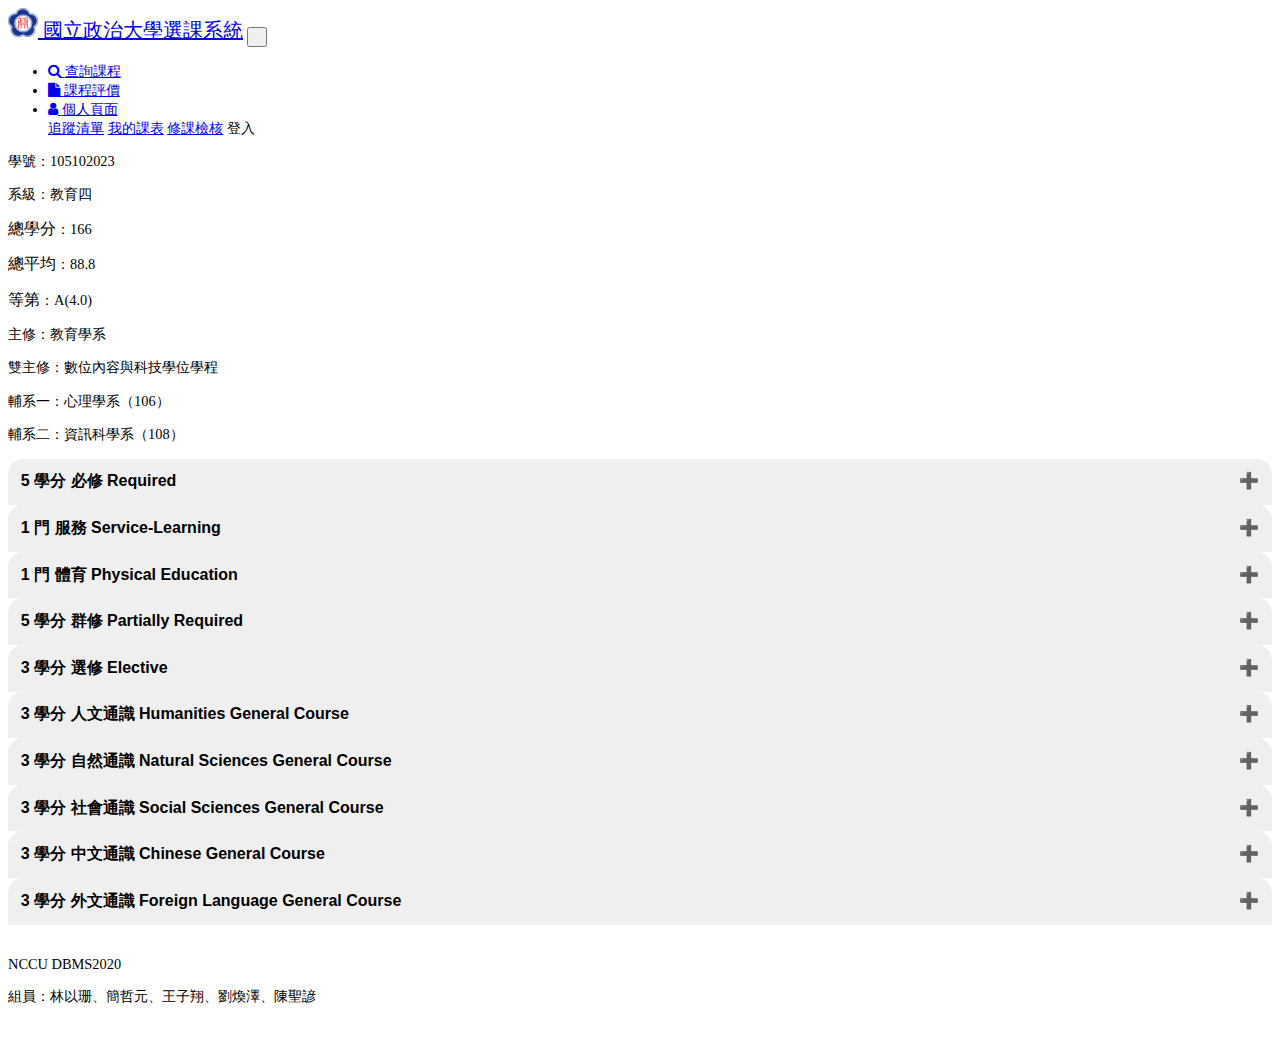
==== commit 1d912b3d: "課程評價系統" ====
--- a/course_select/check.html
+++ b/course_select/check.html
@@ -35,8 +35,8 @@
 
     </head>
     <body>
+        <!--沒有登入不能進來！！！！！-->
         <nav class="nav navbar navbar-light bg-light navbar-expand-lg" id="nav">
-
             <a class="navbar-brand" href="#"><img src="img/nccu_logo.png" width="30px"/> 國立政治大學選課系統</a>
             <button class="navbar-toggler" type="button" data-toggle="collapse" data-target="#navbarToggler" aria-controls="navbarTogglerDemo03" aria-expanded="false" aria-label="Toggle navigation">
                 <span class="navbar-toggler-icon"></span>
@@ -54,7 +54,7 @@
                     <li class="nav-item ">
                         <a class="nav-link" href="course_evaluation.html" >
                             <i class="fa fa-file"></i>
-                            <span >課程評價與考古題</span>
+                            <span >課程評價</span>
                         </a>
                     </li>
                     <li class="nav-item dropdown">
@@ -90,19 +90,23 @@
                     <div class="card  mt-3 mb-4">
                         <div class="card-body">
                             <div class="row">
+
                                 <div class="col-lg-3">
-                                    <p>學號：<span class="student_id">105102023</span></p>
+                                    <p>學號：<span class="student_id">105102023<!--學生學號--></span></p>
                                 </div>
                                 <div class="col-lg-3">
-                                    <p>系級：<span class="student_grade">教育四</span></p>
-                                </div>
-                                <div class="col-lg-2">
-                                    <p>
-                                        <span class="badge badge-danger">總學分</span>：<span id="total_credit">166</span></p>
-                                </div>
-                                <div class="col-lg-2">
-                                    <p>
-                                        <span class="badge badge-danger">總平均</span>：<span id="total_score">88.8</span></p>
+                                    <p>系級：<span class="student_grade">教育四<!--學生系級--></span></p>
+                                </div>
+                                <div class="col-lg-2">
+                                    <p>
+                                        <span class="badge badge-danger">總學分</span>：<span id="total_credit">166<!--全部的學分加起來--></span></p>
+                                </div>
+                                <div class="col-lg-2">
+                                    <p>
+                                        <!--寫在innerHTML的註解要記得刪掉，不然js會判定錯誤-->
+                                        <span class="badge badge-danger">總平均</span>：<span id="total_score">88.8</span>
+                                        <!--要記得加權分數，乘上學分加總後，再除以總學分數-->
+                                    </p>
                                 </div>
                                 <div class="col-lg-2">
                                     <p>
@@ -116,7 +120,7 @@
                                 <div class="col-lg-6">
                                     <p>主修：<span class="major">教育學系</span></p>
                                 </div>
-                                <!--
+                                <!--寫不完，放棄，以後再補
                                 <div class="col-lg-2">
                                     <p >
                                         <span class="badge badge-primary">必修</span>：<span class="major_credit_require">3</span>學分</p>
@@ -135,7 +139,7 @@
                                 <div class="col-lg-6">
                                     <p>雙主修：<span class="double_major">數位內容與科技學位學程</span></p>
                                 </div>
-                                <!--
+                                <!--寫不完，放棄，以後再補
                                 <div class="col-lg-2">
                                     <p >
                                         <span class="badge badge-primary">必修</span>：<span class="double_major_credit_require">3</span>學分</p>
@@ -154,7 +158,7 @@
                                 <div class="col-lg-6">
                                     <p>輔系一：<span class="minor_one">心理學系（106）</span></p>
                                 </div>
-                                <!--
+                                <!--寫不完，放棄，以後再補
                                 <div class="col-lg-2">
                                     <p>
                                         <span class="badge badge-primary">必修</span>：<span class="minor_one_credit_require">3</span>學分</p>
@@ -170,7 +174,7 @@
                                 <div class="col-lg-6">
                                     <p>輔系二：<span class="minor_two">資訊科學系（108）</span></p>
                                 </div>
-                                <!--
+                                <!--寫不完，放棄，以後再補
                                 <div class="col-lg-2">
                                     <p>
                                         <span class="badge badge-primary">必修</span>：<span class="minor_two_credit_require">3</span>學分</p>
@@ -188,16 +192,16 @@
                 <div class="col-md-6 mb-3">
                     <button class="accordion bg-primary text-white">
                         <span class="badge badge-pill badge-dark ">
-                            <span class="total_credit_required">5</span> 學分</span> 必修 Required</button>
+                            <span class="total_credit_required">5<!--總必修學分--></span> 學分</span> 必修 Required</button>
                     <div class="panel">
                         <table class="table table-striped table-hover required">
                             <thead>
                                 <tr>
-                                    <th colspan="2" scope="col" class="course_name">課程名稱</th>
-                                    <th scope="col" class="course_year_semester">學年期</th>
-                                    <th scope="col" class="course_credit">學分</th>
-                                    <th scope="col" class="course_score">成績</th>
-                                    <th scope="col" class="course_note">備註</th>
+                                    <th colspan="2" scope="col" class="course_name_title">課程名稱</th>
+                                    <th scope="col" class="course_year_semester_title">學年期</th>
+                                    <th scope="col" class="course_credit_title">學分</th>
+                                    <th scope="col" class="course_score_title">成績</th>
+                                    <th scope="col" class="course_note_title">備註</th>
                                 </tr>
                             </thead>
                             <tbody>
@@ -223,17 +227,17 @@
                 <div class="col-md-6 mb-3">
                     <button class="accordion bg-primary text-white">
                         <span class="badge badge-pill badge-dark ">
-                            <span class="total_credit_service_learning">1</span>
+                            <span class="total_credit_service_learning">1<!--總服務課程數，要用COUNT--></span>
                          門</span> 服務 Service-Learning</button>
                     <div class="panel">
                         <table class="table table-striped table-hover service_learning">
                             <thead>
                                 <tr>
-                                    <th colspan="2" scope="col" class="course_name">課程名稱</th>
-                                    <th scope="col" class="course_year_semester">學年期</th>
-                                    <th scope="col" class="course_credit">學分</th>
-                                    <th scope="col" class="course_score">成績</th>
-                                    <th scope="col" class="course_note">備註</th>
+                                    <th colspan="2" scope="col" class="course_name_title">課程名稱</th>
+                                    <th scope="col" class="course_year_semester_title">學年期</th>
+                                    <th scope="col" class="course_credit_title">學分</th>
+                                    <th scope="col" class="course_score_title">成績</th>
+                                    <th scope="col" class="course_note_title">備註</th>
 
                                 </tr>
                             </thead>
@@ -252,16 +256,16 @@
                 <div class="col-md-6 mb-3">
                     <button class="accordion bg-primary text-white">
                         <span class="badge badge-pill badge-dark ">
-                            <span class="total_credit_physical_education">1</span> 門</span> 體育 Physical Education</button>
+                            <span class="total_credit_physical_education">1<!--總體育課程數，也要用COUNT--></span> 門</span> 體育 Physical Education</button>
                     <div class="panel">
                         <table class="table table-striped table-hover physical_education">
                             <thead>
                                 <tr>
-                                    <th colspan="2" scope="col" class="course_name">課程名稱</th>
-                                    <th scope="col" class="course_year_semester">學年期</th>
-                                    <th scope="col" class="course_credit">學分</th>
-                                    <th scope="col" class="course_score">成績</th>
-                                    <th scope="col" class="course_note">備註</th>
+                                    <th colspan="2" scope="col" class="course_name_title">課程名稱</th>
+                                    <th scope="col" class="course_year_semester_title">學年期</th>
+                                    <th scope="col" class="course_credit_title">學分</th>
+                                    <th scope="col" class="course_score_title">成績</th>
+                                    <th scope="col" class="course_note_title">備註</th>
                                 </tr>
                             </thead>
                             <tbody>
@@ -280,16 +284,16 @@
                 <div class="col-md-6 mb-3">
                     <button class="accordion bg-warning text-white">
                         <span class="badge badge-pill badge-dark ">
-                            <span class="total_credit_partially_required">5</span> 學分</span> 群修 Partially Required</button>
+                            <span class="total_credit_partially_required">5<!--總群修學分，其實有分門跟學分，但為求簡便先用學分--></span> 學分</span> 群修 Partially Required</button>
                     <div class="panel">
                         <table class="table table-striped table-hover partially_required">
                             <thead>
                                 <tr>
-                                    <th colspan="2" scope="col" class="course_name">課程名稱</th>
-                                    <th scope="col" class="course_year_semester">學年期</th>
-                                    <th scope="col" class="course_credit">學分</th>
-                                    <th scope="col" class="course_score">成績</th>
-                                    <th scope="col" class="course_note">備註</th>
+                                    <th colspan="2" scope="col" class="course_name_title">課程名稱</th>
+                                    <th scope="col" class="course_year_semester_title">學年期</th>
+                                    <th scope="col" class="course_credit_title">學分</th>
+                                    <th scope="col" class="course_score_title">成績</th>
+                                    <th scope="col" class="course_note_title">備註</th>
                                 </tr>
                             </thead>
                             <tbody>
@@ -314,16 +318,16 @@
                 <div class="col-md-6 mb-3">
                     <button class="accordion bg-secondary text-white">
                         <span class="badge badge-pill badge-light ">
-                            <span class="total_credit_elective">3</span> 學分</span> 選修 Elective</button>
+                            <span class="total_credit_elective">3<!--總選修學分--></span> 學分</span> 選修 Elective</button>
                     <div class="panel">
                         <table class="table table-striped table-hover elective">
                             <thead>
                                 <tr>
-                                    <th scope="col" class="course_name">課程名稱</th>
-                                    <th scope="col" class="course_year_semester">學年期</th>
-                                    <th scope="col" class="course_credit">學分</th>
-                                    <th scope="col" class="course_score">成績</th>
-                                    <th scope="col" class="course_note">備註</th>
+                                    <th scope="col" class="course_name_title">課程名稱</th>
+                                    <th scope="col" class="course_year_semester_title">學年期</th>
+                                    <th scope="col" class="course_credit_title">學分</th>
+                                    <th scope="col" class="course_score_title">成績</th>
+                                    <th scope="col" class="course_note_title">備註</th>
                                 </tr>
                             </thead>
                             <tbody>
@@ -334,7 +338,7 @@
                                     <td class="course_score">100.0</td>
                                     <td class="course_note"></td>
                                 </tr>
-                                <!--計算畢業學分
+                                <!--計算畢業學分，寫不完，放棄，以後再補
                                 <tr>
                                     <td class="course_graduate_credit_elective" colspan="2" >應修： <span class="graduate_credit_elective">3</span> 門／學分</td>
                                     <td class="course_total_credit_elective " colspan="2" >已修： <span class="graduate_credit_elective">1</span> 門／學分</td>
@@ -347,16 +351,16 @@
                 <div class="col-md-6 mb-3">
                     <button class="accordion bg-secondary text-white">
                         <span class="badge badge-pill badge-light ">
-                            <span class="total_credit_humanities_general_course">3</span> 學分</span> 人文通識 Humanities General Course</button>
+                            <span class="total_credit_humanities_general_course">3<!--總人文通學分--></span> 學分</span> 人文通識 Humanities General Course</button>
                     <div class="panel">
                         <table class="table table-striped table-hover ">
                             <thead>
                                 <tr>
-                                    <th colspan="2" scope="col" class="course_name">課程名稱</th>
-                                    <th scope="col" class="course_year_semester">學年期</th>
-                                    <th scope="col" class="course_credit">學分</th>
-                                    <th scope="col" class="course_score">成績</th>
-                                    <th scope="col" class="course_note">備註</th>
+                                    <th colspan="2" scope="col" class="course_name_title">課程名稱</th>
+                                    <th scope="col" class="course_year_semester_title">學年期</th>
+                                    <th scope="col" class="course_credit_title">學分</th>
+                                    <th scope="col" class="course_score_title">成績</th>
+                                    <th scope="col" class="course_note_title">備註</th>
                                 </tr>
                             </thead>
                             <tbody>
@@ -376,16 +380,16 @@
                 <div class="col-md-6 mb-3">
                     <button class="accordion bg-secondary text-white">
                         <span class="badge badge-pill badge-light ">
-                            <span class="total_credit_natural_sciences_general_course">3</span> 學分</span> 自然通識 Natural Sciences General Course</button>
+                            <span class="total_credit_natural_sciences_general_course">3<!--總自然通學分--></span> 學分</span> 自然通識 Natural Sciences General Course</button>
                     <div class="panel">
                         <table class="table table-striped table-hover ">
                             <thead>
                                 <tr>
-                                    <th colspan="2" scope="col" class="course_name">課程名稱</th>
-                                    <th scope="col" class="course_year_semester">學年期</th>
-                                    <th scope="col" class="course_credit">學分</th>
-                                    <th scope="col" class="course_score">成績</th>
-                                    <th scope="col" class="course_note">備註</th>
+                                    <th colspan="2" scope="col" class="course_name_title">課程名稱</th>
+                                    <th scope="col" class="course_year_semester_title">學年期</th>
+                                    <th scope="col" class="course_credit_title">學分</th>
+                                    <th scope="col" class="course_score_title">成績</th>
+                                    <th scope="col" class="course_note_title">備註</th>
                                 </tr>
                             </thead>
                             <tbody>
@@ -404,16 +408,16 @@
                 <div class="col-md-6 mb-3">
                     <button class="accordion bg-secondary text-white">
                         <span class="badge badge-pill badge-light ">
-                            <span class="total_credit_social_sciences_general_course">3</span> 學分</span> 社會通識 Social Sciences General Course</button>
+                            <span class="total_credit_social_sciences_general_course">3<!--總社會通學分--></span> 學分</span> 社會通識 Social Sciences General Course</button>
                     <div class="panel">
                         <table class="table table-striped table-hover ">
                             <thead>
                                 <tr>
-                                    <th colspan="2" scope="col" class="course_name">課程名稱</th>
-                                    <th scope="col" class="course_year_semester">學年期</th>
-                                    <th scope="col" class="course_credit">學分</th>
-                                    <th scope="col" class="course_score">成績</th>
-                                    <th scope="col" class="course_note">備註</th>
+                                    <th colspan="2" scope="col" class="course_name_title">課程名稱</th>
+                                    <th scope="col" class="course_year_semester_title">學年期</th>
+                                    <th scope="col" class="course_credit_title">學分</th>
+                                    <th scope="col" class="course_score_title">成績</th>
+                                    <th scope="col" class="course_note_title">備註</th>
                                 </tr>
                             </thead>
                             <tbody>
@@ -431,16 +435,16 @@
                 <div class="col-md-6 mb-3">
                     <button class="accordion bg-secondary text-white">
                         <span class="badge badge-pill badge-light ">
-                            <span class="total_credit_chinese_general_course">3</span> 學分</span> 中文通識 Chinese General Course</button>
+                            <span class="total_credit_chinese_general_course">3<!--總中文通學分--></span> 學分</span> 中文通識 Chinese General Course</button>
                     <div class="panel">
                         <table class="table table-striped table-hover ">
                             <thead>
                                 <tr>
-                                    <th colspan="2" scope="col" class="course_name">課程名稱</th>
-                                    <th scope="col" class="course_year_semester">學年期</th>
-                                    <th scope="col" class="course_credit">學分</th>
-                                    <th scope="col" class="course_score">成績</th>
-                                    <th scope="col" class="course_note">備註</th>
+                                    <th colspan="2" scope="col" class="course_name_title">課程名稱</th>
+                                    <th scope="col" class="course_year_semester_title">學年期</th>
+                                    <th scope="col" class="course_credit_title">學分</th>
+                                    <th scope="col" class="course_score_title">成績</th>
+                                    <th scope="col" class="course_note_title">備註</th>
                                 </tr>
                             </thead>
                             <tbody>
@@ -458,16 +462,16 @@
                 <div class="col-md-6 mb-3">
                     <button class="accordion bg-secondary text-white">
                         <span class="badge badge-pill badge-light ">
-                            <span class="total_credit_foreign_language_general_course">3</span> 學分</span> 外文通識 Foreign Language General Course</button>
+                            <span class="total_credit_foreign_language_general_course">3<!--總外文通學分--></span> 學分</span> 外文通識 Foreign Language General Course</button>
                     <div class="panel">
                         <table class="table table-striped table-hover ">
                             <thead>
                                 <tr>
-                                    <th colspan="2" scope="col" class="course_name">課程名稱</th>
-                                    <th scope="col" class="course_year_semester">學年期</th>
-                                    <th scope="col" class="course_credit">學分</th>
-                                    <th scope="col" class="course_score">成績</th>
-                                    <th scope="col" class="course_note">備註</th>
+                                    <th colspan="2" scope="col" class="course_name_title">課程名稱</th>
+                                    <th scope="col" class="course_year_semester_title">學年期</th>
+                                    <th scope="col" class="course_credit_title">學分</th>
+                                    <th scope="col" class="course_score_title">成績</th>
+                                    <th scope="col" class="course_note_title">備註</th>
                                 </tr>
                             </thead>
                             <tbody>
--- a/course_select/css/index.css
+++ b/course_select/css/index.css
@@ -49,7 +49,6 @@
     font-size: 1rem;
 }
 
-
 .utility {
     display: flex;
     justify-content: center;
@@ -60,14 +59,11 @@
 a:hover {
     text-decoration: none;
 }
-
 
 .p-relative {
     position: relative;
     display: inline-block;
 }
-
-
 
 .p-relative::after {
     content: 'v';
@@ -165,12 +161,10 @@
     font-size: 1rem;
 }
 
-
 .ck-button:hover {
     background: gray;
     color: #fff;
     cursor: pointer;
-
 }
 
 .submit {
@@ -221,15 +215,11 @@
 }
 
 .ck-button input:checked+span {
-
     background-color: #3069fd;
     color: #fff;
 }
 
-
-
-.ck-button-box,
-.ck-button-box span {
+.ck-button-box, .ck-button-box span {
     width: 5rem;
     height: 2.5rem;
 }
@@ -237,46 +227,33 @@
 /*  */
 
 @media screen and (min-width: 576px) {
-
-
     .three {
         width: 14vw;
     }
-
     .full-input {
         width: calc(100%);
     }
 }
 
-
-
 .pagination {
     display: flex;
     justify-content: center;
     align-items: center;
 }
 
-
-.course_credit,
-.course_syllabus,
-.add_to_list,
-.course_detail {}
+.course_credit, .course_syllabus, .add_to_list, .course_detail {}
 
 .rwd-table {
     background: #fff;
     overflow: hidden;
     font-size: 0.8rem;
-
 }
 
 .rwd-table tr:nth-of-type(2n) {
     background: #eee;
 }
 
-.rwd-table th,
-.rwd-table td,
-.timetable th,
-.timetable td {
+.rwd-table th, .rwd-table td, .timetable th, .timetable td {
     margin: 0.5em 1em;
 }
 
@@ -292,13 +269,13 @@
     max-width: screen;
 }
 
-.rwd-table th,
-.timetable th {
+.rwd-table th, .timetable th {
+    vertical-align: middle;
     display: none;
 }
 
-.rwd-table td,
-.timetable td {
+.rwd-table td, .timetable td {
+    vertical-align: middle;
     display: block;
 }
 
@@ -309,43 +286,23 @@
     display: inline-block;
 }
 
-
-
-.rwd-table th,
-.rwd-table td {
-    text-align: center;
-}
-
-.rwd-table th,
-.timetable th,
-.rwd-table td:before {
+.rwd-table th, .rwd-table td {
+    text-align: center;
+}
+
+.rwd-table th, .timetable th, .rwd-table td:before {
     text-align: center;
     color: #3069fd;
     font-weight: bold;
 }
 
-.timetable th,
-.timetable td {
+.timetable th, .timetable td {
     text-align: center;
     display: table-cell;
 }
 
-.order,
-.course_year_semester,
-.course_name,
-.course_name,
-.teacher_name,
-.course_time,
-.course_credit,
-.course_unit,
-.course_syllabus,
-.btn-round,
-.add_to_list,
-.course_detail,
-.course_score,
-.course_graduate {
-    text-align: center;
-
+.order, .course_year_semester, .course_name, .course_name, .teacher_name, .course_time, .course_credit, .course_unit, .course_syllabus, .btn-round, .add_to_list, .course_detail, .course_score, .course_graduate {
+    text-align: center;
 }
 
 .course_info {
@@ -356,39 +313,28 @@
     .navbar-brand {
         font-size: 1.25rem;
     }
-
     .rwd-table {
         text-align: left;
     }
-
     .rwd-table td:before {
         display: none;
     }
-
-    .rwd-table th,
-    .rwd-table td {
+    .rwd-table th, .rwd-table td {
         display: table-cell;
         padding: 0.25em 0.5em;
     }
-
-    .rwd-table th:first-child,
-    .rwd-table td:first-child {
+    .rwd-table th:first-child, .rwd-table td:first-child {
         padding-left: 0;
     }
-
-    .rwd-table th:last-child,
-    .rwd-table td:last-child {
+    .rwd-table th:last-child, .rwd-table td:last-child {
         padding-right: 0;
     }
-
-    .rwd-table th,
-    .rwd-table td {
+    .rwd-table th, .rwd-table td {
         padding: 1em !important;
     }
 }
 
 /* list group*/
-
 
 .accordion {
     font-size: 1rem;
@@ -404,8 +350,6 @@
     margin-top: 10px;
     display: block;
     margin: auto;
-
-
 }
 
 .accordion:after {
@@ -425,8 +369,7 @@
 
 /* Add a background color to the button if it is clicked on (add the .active class with JS), and when you move the mouse over it (hover) */
 
-.active,
-.accordion:hover {
+.active, .accordion:hover {
     color: white;
     background-color: var(--info);
 }
